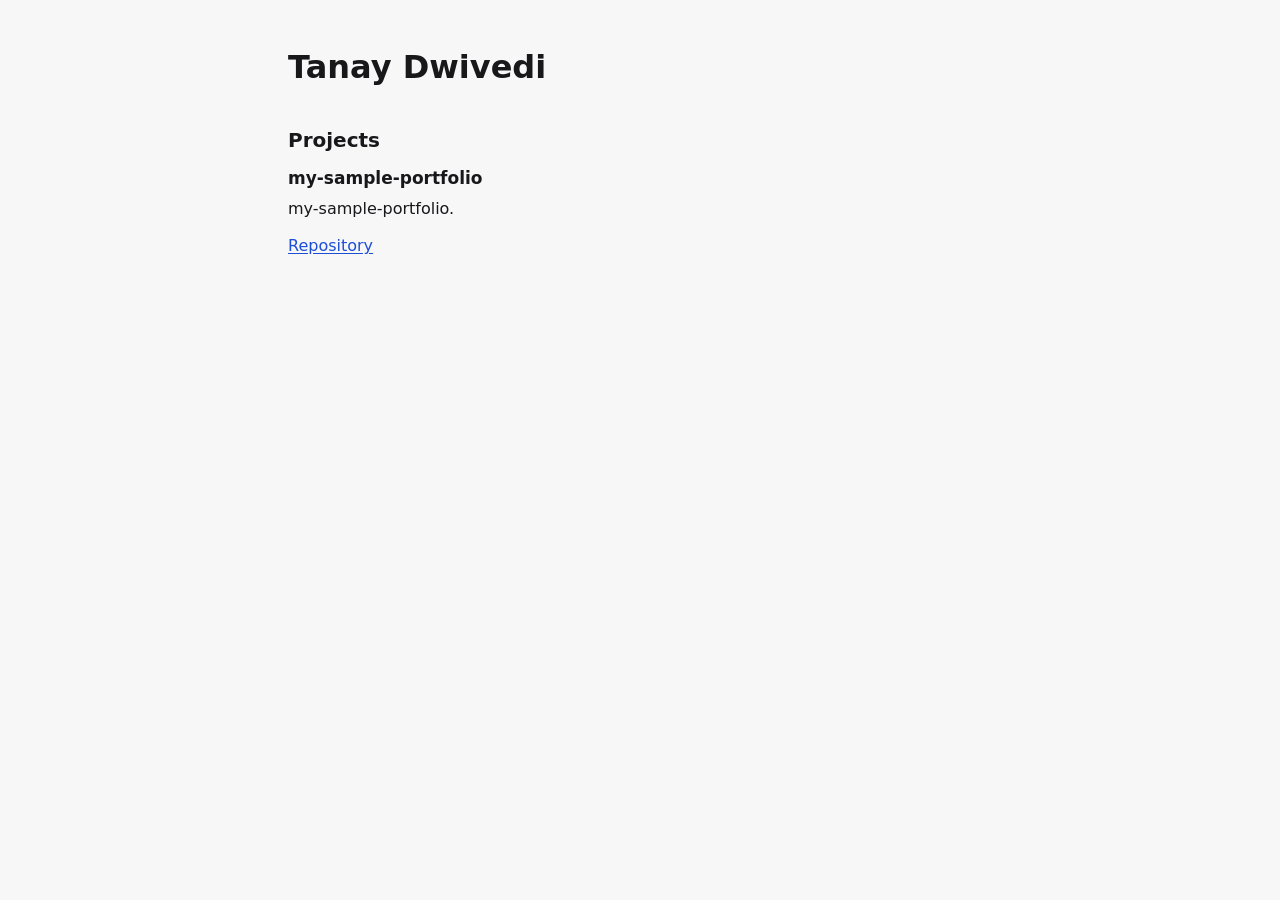
==== index.html @ 1130f527 "Updater: publish portfolio" ====
<!doctype html>
<html lang="en">
<head>
<meta charset="utf-8">
<meta name="viewport" content="width=device-width, initial-scale=1">
<meta http-equiv="Content-Security-Policy" content="default-src 'none'; style-src 'self'; img-src 'self'; base-uri 'none'; form-action 'none'">
<meta name="referrer" content="strict-origin-when-cross-origin">
<meta name="generator" content="Updater">
<title>Tanay Dwivedi</title>
<link rel="stylesheet" href="site.css">
</head>
<body>
<main><header><h1>Tanay Dwivedi</h1></header><section aria-labelledby="projects"><h2 id="projects">Projects</h2><article><h3>my-sample-portfolio</h3><p>my-sample-portfolio.</p><ul class="links"><li><a href="https://github.com/tanay9098/my-sample-portfolio" rel="noopener noreferrer">Repository</a></li></ul></article></section></main>
</body>
</html>
---- site.css ----
:root {
  color-scheme: light dark;
  --background: #f7f7f8;
  --surface: #ffffff;
  --foreground: #18181b;
  --foreground-secondary: #3f3f46;
  --muted: #5c5c66;
  --border: #e4e4e7;
  --link: #1d4ed8;
  --focus-ring: #2563eb;
}
@media (prefers-color-scheme: dark) {
  :root {
    --background: #0c0c0e;
    --surface: #141417;
    --foreground: #f4f4f5;
    --foreground-secondary: #d4d4d8;
    --muted: #a1a1aa;
    --border: #27272c;
    --link: #7aa7ff;
    --focus-ring: #7aa7ff;
  }
}
*, *::before, *::after { box-sizing: border-box; }
html { -webkit-text-size-adjust: 100%; }
body {
  margin: 0;
  background: var(--background);
  color: var(--foreground);
  font: 1rem/1.6 ui-sans-serif, system-ui, -apple-system, "Segoe UI", Roboto, "Helvetica Neue", Arial, sans-serif;
}
main {
  max-width: 46rem;
  margin: 0 auto;
  padding: 3rem 1rem 4rem;
}
header { margin-bottom: 2.5rem; }
h1 { font-size: 2rem; line-height: 1.2; margin: 0 0 0.25rem; }
h2 { font-size: 1.25rem; line-height: 1.4; margin: 2.5rem 0 0.75rem; }
h3 { font-size: 1.0625rem; line-height: 1.5; margin: 0 0 0.25rem; }
p { margin: 0 0 0.75rem; }
.headline { font-size: 1.125rem; color: var(--foreground-secondary); margin-bottom: 0.25rem; }
.meta { font-size: 0.875rem; color: var(--muted); }
.intro { margin-top: 1rem; }
a { color: var(--link); text-underline-offset: 0.15em; }
a:focus-visible { outline: 2px solid var(--focus-ring); outline-offset: 2px; border-radius: 2px; }
ul { margin: 0; padding: 0; }
.links { list-style: none; display: flex; flex-wrap: wrap; gap: 0.25rem 1rem; margin-top: 0.75rem; }
.chips { list-style: none; display: flex; flex-wrap: wrap; gap: 0.5rem; }
.chips li { border: 1px solid var(--border); border-radius: 6px; padding: 0 0.5rem; background: var(--surface); }
.bullets { padding-left: 1.25rem; margin-bottom: 0.75rem; }
.bullets li + li { margin-top: 0.25rem; }
article { border-top: 1px solid var(--border); padding-top: 1.25rem; margin-top: 1.25rem; }
section > article:first-of-type { border-top: 0; padding-top: 0; margin-top: 0; }
@media print { a { color: inherit; } }
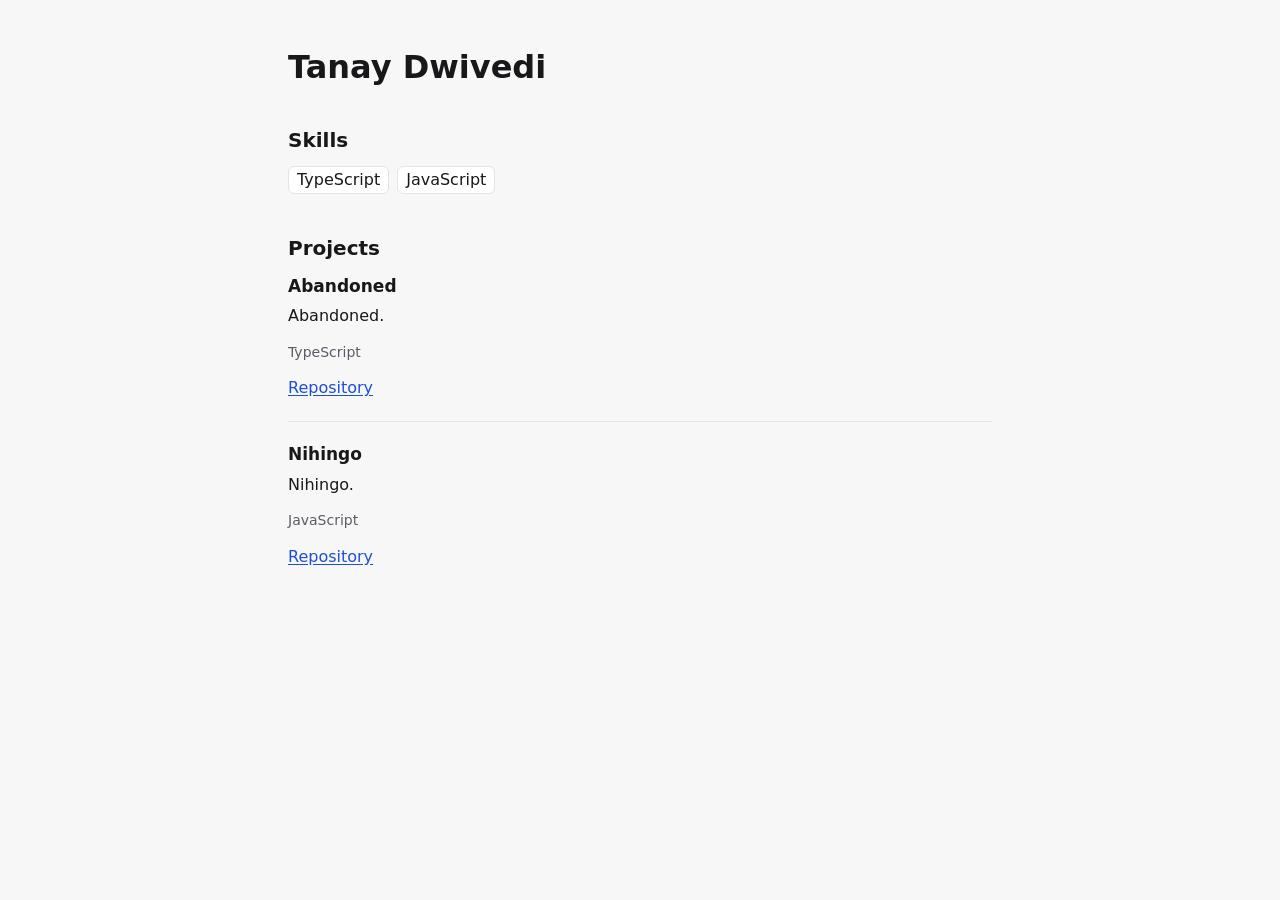
==== commit 656eac1b: "Updater: publish portfolio" ====
--- a/index.html
+++ b/index.html
@@ -10,6 +10,6 @@
 <link rel="stylesheet" href="site.css">
 </head>
 <body>
-<main><header><h1>Tanay Dwivedi</h1></header><section aria-labelledby="projects"><h2 id="projects">Projects</h2><article><h3>my-sample-portfolio</h3><p>my-sample-portfolio.</p><ul class="links"><li><a href="https://github.com/tanay9098/my-sample-portfolio" rel="noopener noreferrer">Repository</a></li></ul></article></section></main>
+<main><header><h1>Tanay Dwivedi</h1></header><section aria-labelledby="skills"><h2 id="skills">Skills</h2><ul class="chips"><li>TypeScript</li><li>JavaScript</li></ul></section><section aria-labelledby="projects"><h2 id="projects">Projects</h2><article><h3>Abandoned</h3><p>Abandoned.</p><p class="meta">TypeScript</p><ul class="links"><li><a href="https://github.com/tanay9098/Abandoned" rel="noopener noreferrer">Repository</a></li></ul></article><article><h3>Nihingo</h3><p>Nihingo.</p><p class="meta">JavaScript</p><ul class="links"><li><a href="https://github.com/tanay9098/Nihingo" rel="noopener noreferrer">Repository</a></li></ul></article></section></main>
 </body>
 </html>
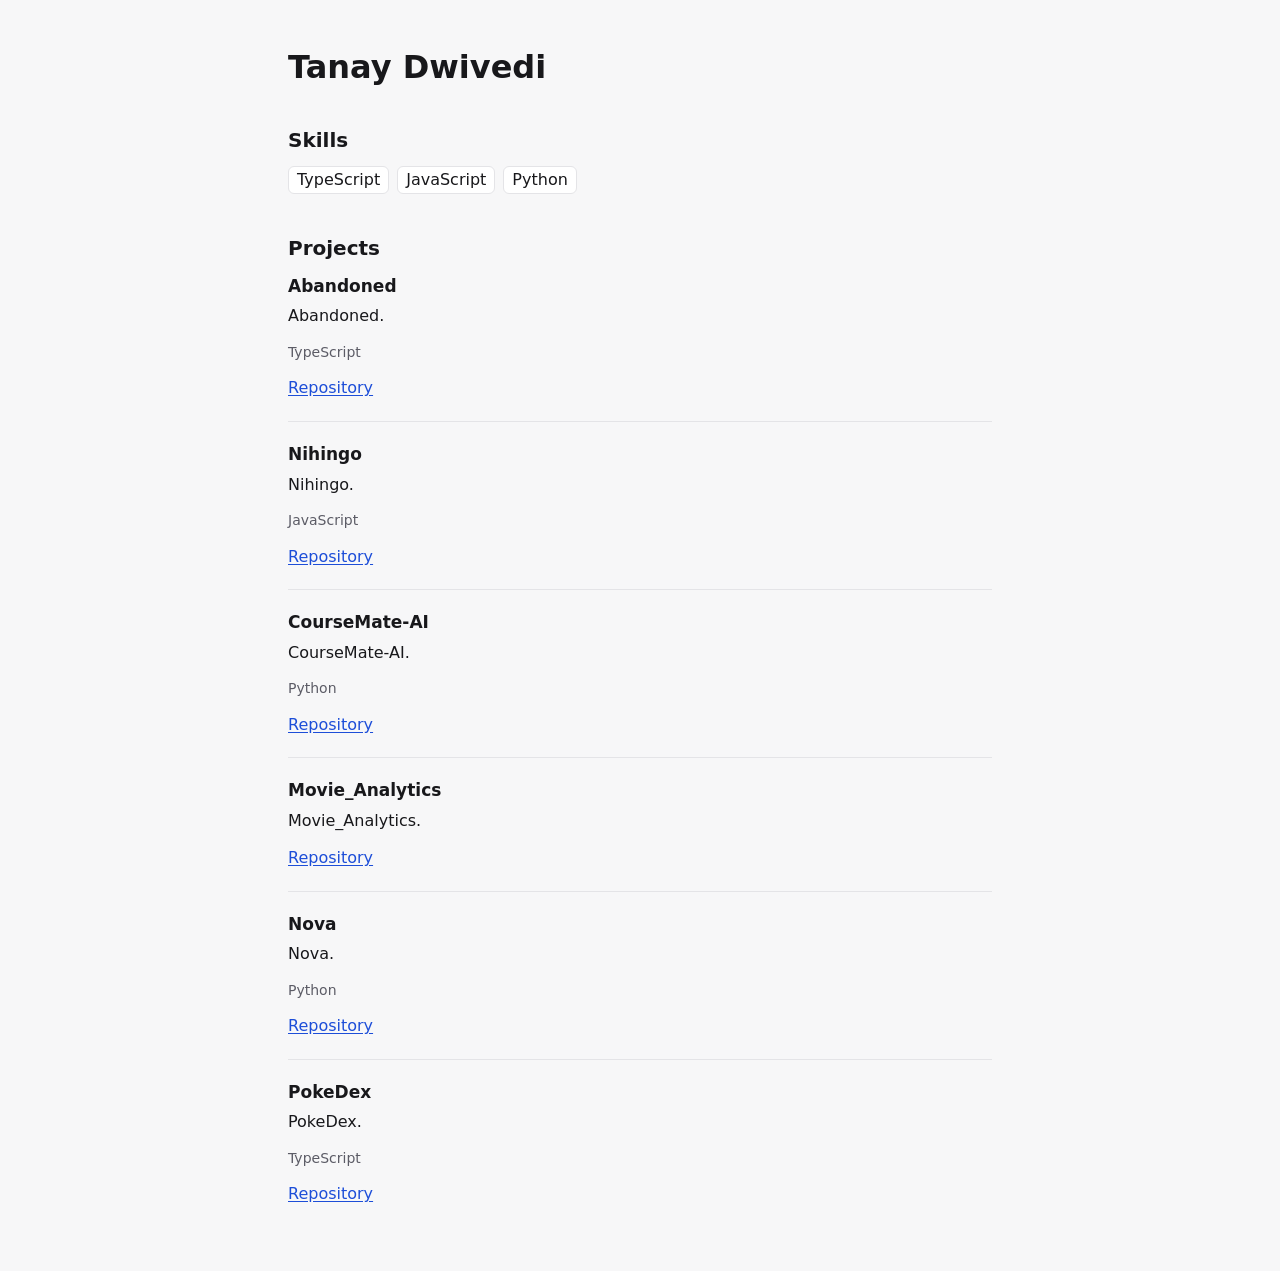
==== commit afdb5b83: "Updater: publish portfolio" ====
--- a/index.html
+++ b/index.html
@@ -10,6 +10,6 @@
 <link rel="stylesheet" href="site.css">
 </head>
 <body>
-<main><header><h1>Tanay Dwivedi</h1></header><section aria-labelledby="skills"><h2 id="skills">Skills</h2><ul class="chips"><li>TypeScript</li><li>JavaScript</li></ul></section><section aria-labelledby="projects"><h2 id="projects">Projects</h2><article><h3>Abandoned</h3><p>Abandoned.</p><p class="meta">TypeScript</p><ul class="links"><li><a href="https://github.com/tanay9098/Abandoned" rel="noopener noreferrer">Repository</a></li></ul></article><article><h3>Nihingo</h3><p>Nihingo.</p><p class="meta">JavaScript</p><ul class="links"><li><a href="https://github.com/tanay9098/Nihingo" rel="noopener noreferrer">Repository</a></li></ul></article></section></main>
+<main><header><h1>Tanay Dwivedi</h1></header><section aria-labelledby="skills"><h2 id="skills">Skills</h2><ul class="chips"><li>TypeScript</li><li>JavaScript</li><li>Python</li></ul></section><section aria-labelledby="projects"><h2 id="projects">Projects</h2><article><h3>Abandoned</h3><p>Abandoned.</p><p class="meta">TypeScript</p><ul class="links"><li><a href="https://github.com/tanay9098/Abandoned" rel="noopener noreferrer">Repository</a></li></ul></article><article><h3>Nihingo</h3><p>Nihingo.</p><p class="meta">JavaScript</p><ul class="links"><li><a href="https://github.com/tanay9098/Nihingo" rel="noopener noreferrer">Repository</a></li></ul></article><article><h3>CourseMate-AI</h3><p>CourseMate-AI.</p><p class="meta">Python</p><ul class="links"><li><a href="https://github.com/tanay9098/CourseMate-AI" rel="noopener noreferrer">Repository</a></li></ul></article><article><h3>Movie_Analytics</h3><p>Movie_Analytics.</p><ul class="links"><li><a href="https://github.com/tanay9098/Movie_Analytics" rel="noopener noreferrer">Repository</a></li></ul></article><article><h3>Nova</h3><p>Nova.</p><p class="meta">Python</p><ul class="links"><li><a href="https://github.com/tanay9098/Nova" rel="noopener noreferrer">Repository</a></li></ul></article><article><h3>PokeDex</h3><p>PokeDex.</p><p class="meta">TypeScript</p><ul class="links"><li><a href="https://github.com/tanay9098/PokeDex" rel="noopener noreferrer">Repository</a></li></ul></article></section></main>
 </body>
 </html>
